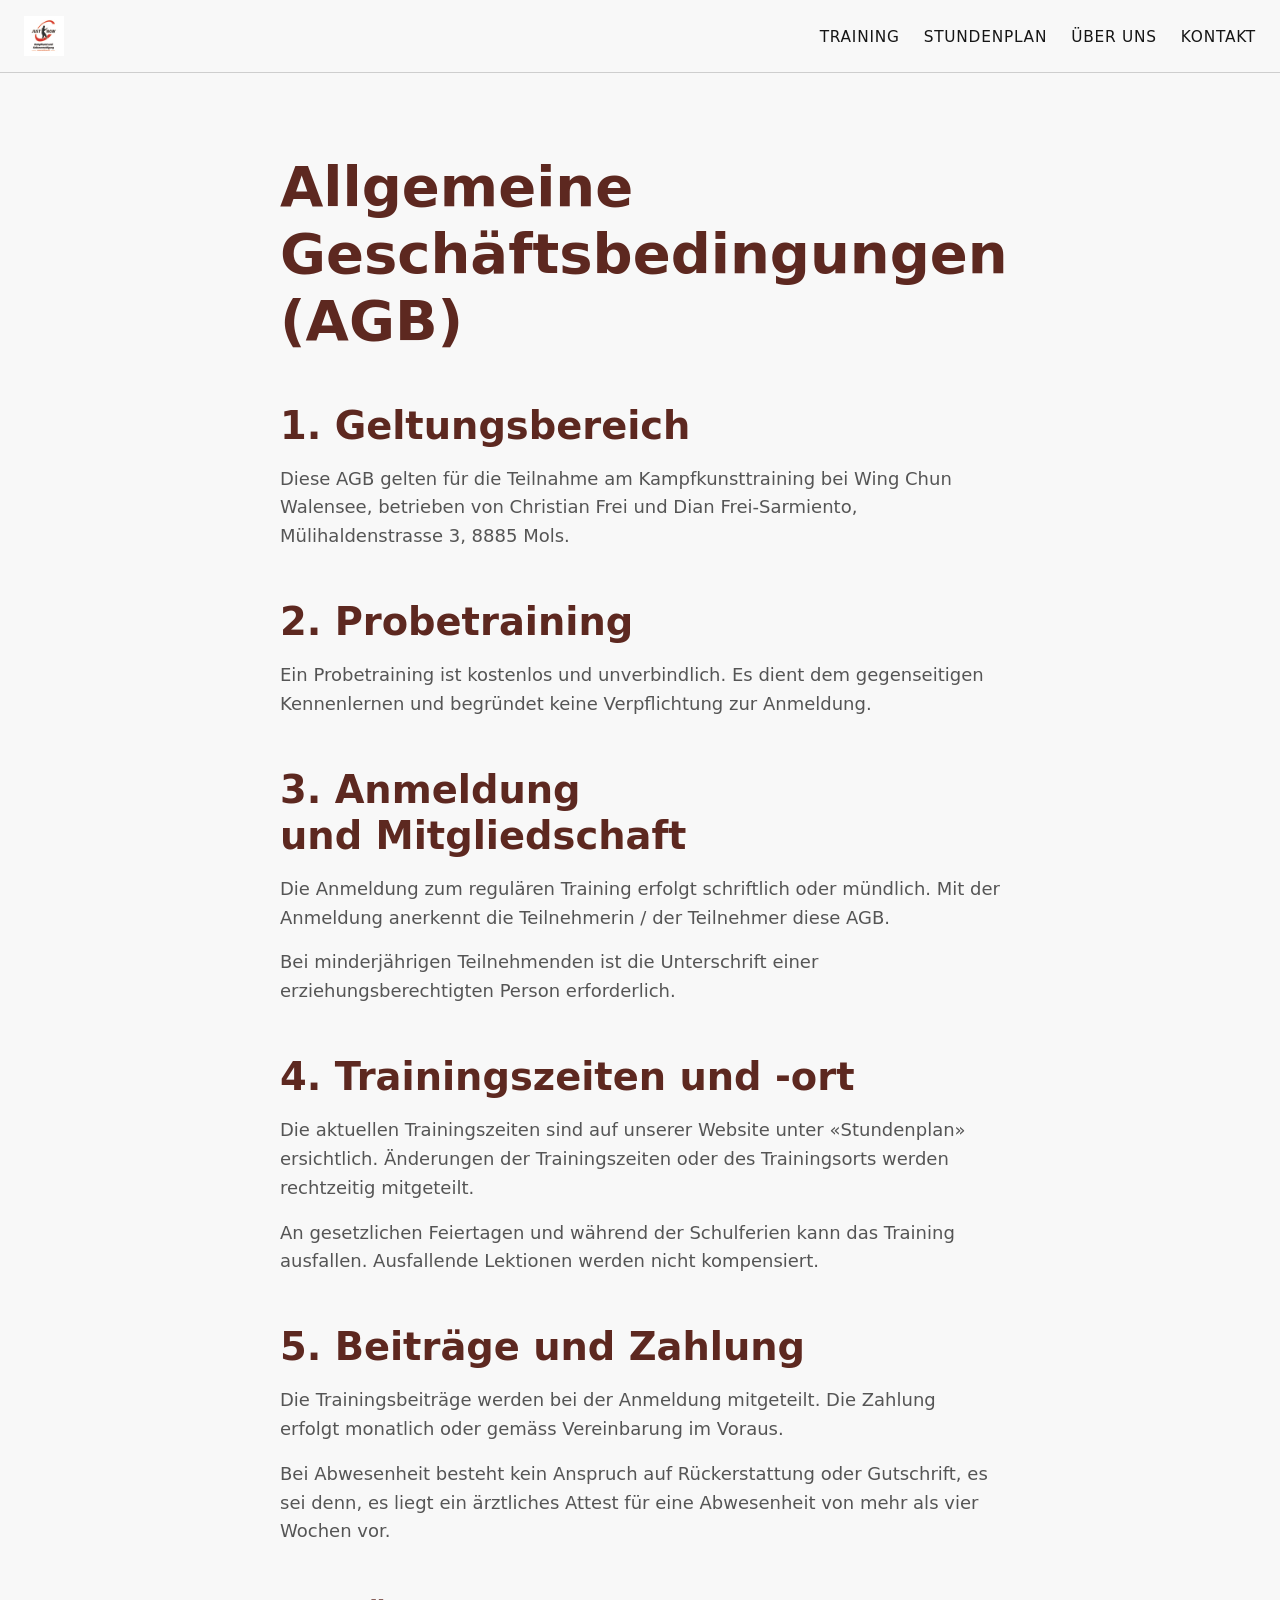
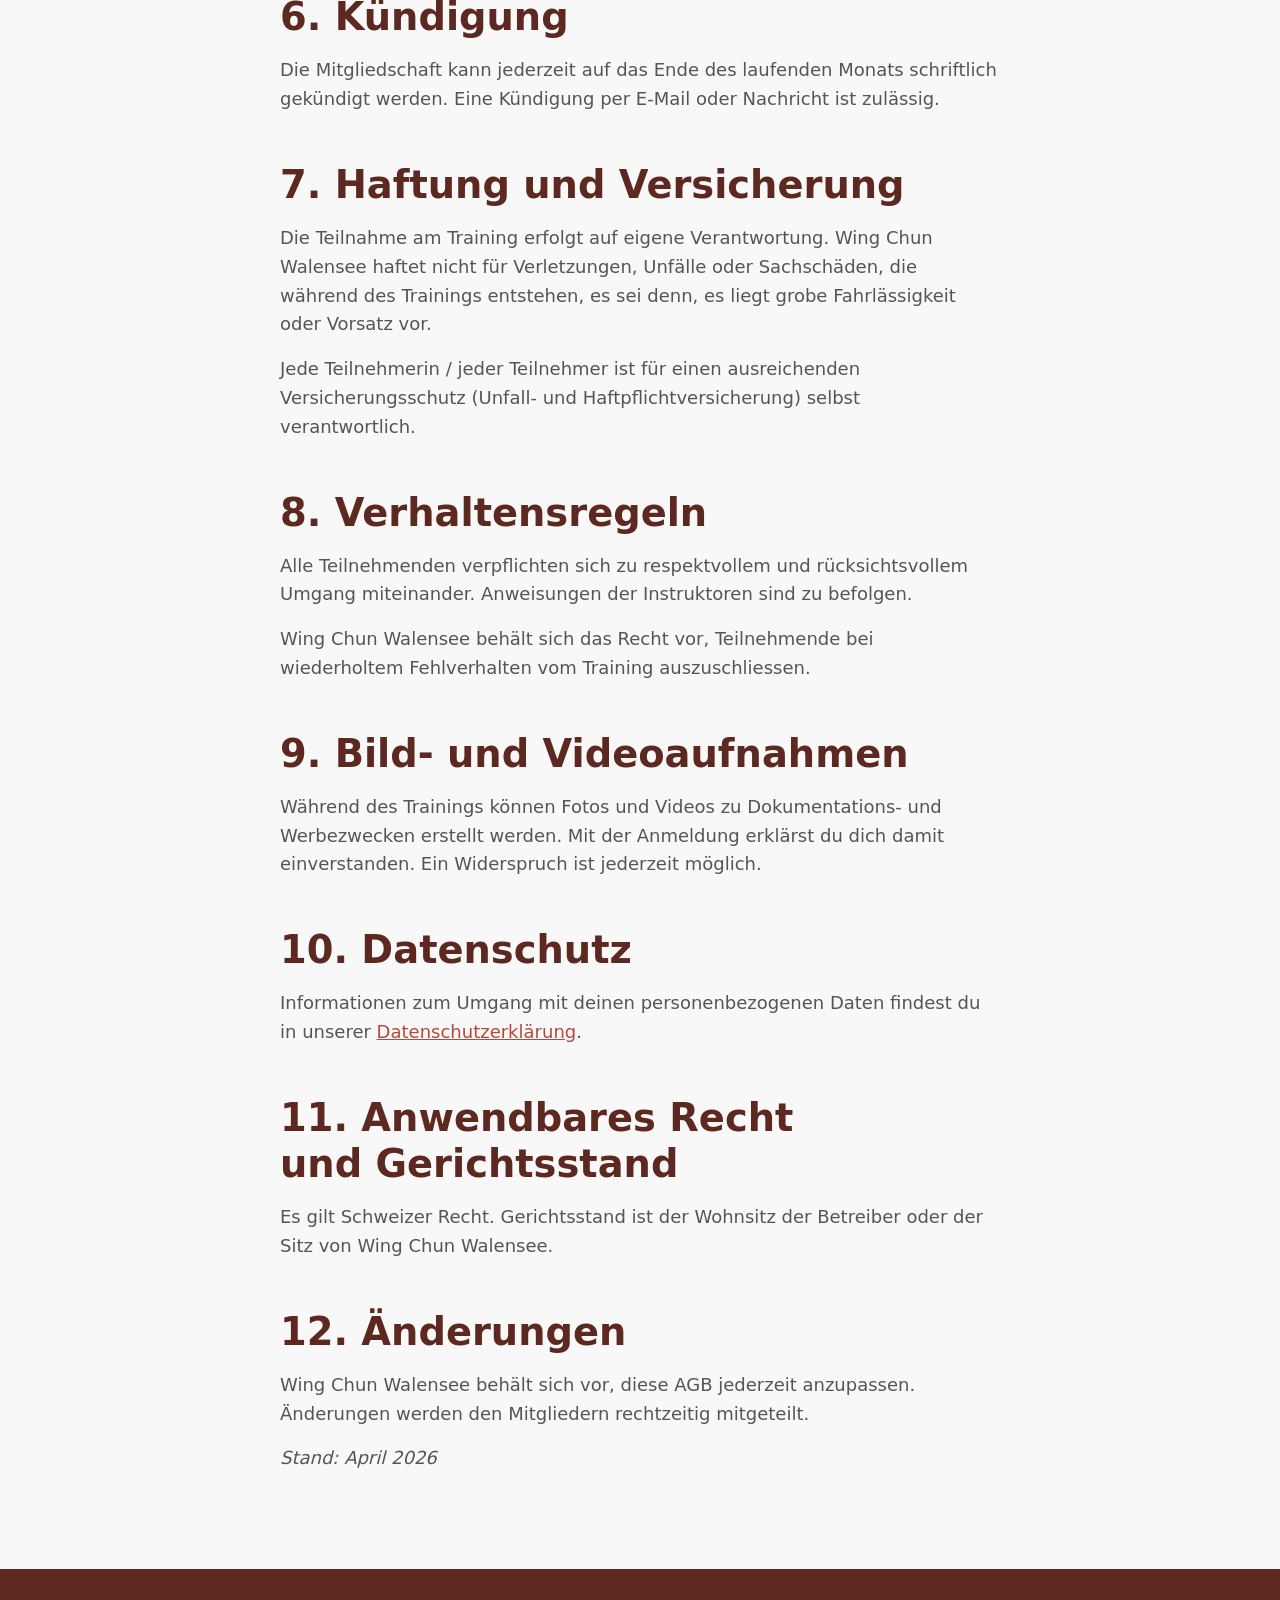
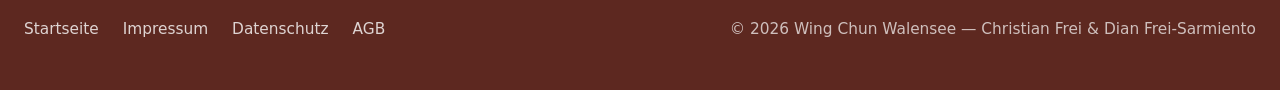
==== agb.html @ 798fe537 "feat: add Impressum, Datenschutz, AGB pages and self-host Cinzel font - Remove Google Fonts CDN depe" ====
<!DOCTYPE html>
<html lang="de">
<head>
  <meta charset="utf-8">
  <meta name="viewport" content="width=device-width, initial-scale=1">
  <title>AGB — Wing Chun Walensee</title>
  <meta name="description" content="Allgemeine Geschäftsbedingungen von Wing Chun Walensee — JustKnow">
  <link rel="icon" type="image/png" href="images/favicon.png">
  <link rel="stylesheet" href="css/style.css">
</head>
<body>

  <a class="skip-link" href="#main">Zum Inhalt springen</a>

  <header class="site-header">
    <div class="container">
      <a href="/" class="site-logo">
        <img src="images/logo-justknow-light.png" alt="JustKnow Kampfkunst Logo" class="header-logo header-logo-light" width="48" height="48">
        <img src="images/logo-justknow.png" alt="JustKnow Kampfkunst Logo" class="header-logo header-logo-dark" width="48" height="48">
      </a>
      <nav aria-label="Hauptnavigation">
        <input type="checkbox" id="nav-toggle" class="nav-toggle visually-hidden">
        <label for="nav-toggle" class="nav-toggle-label" aria-label="Menü öffnen">
          <span></span>
        </label>
        <ul class="nav-list">
          <li><a href="/#training">Training</a></li>
          <li><a href="/#stundenplan">Stundenplan</a></li>
          <li><a href="/#ueber">Über uns</a></li>
          <li><a href="/#kontakt">Kontakt</a></li>
        </ul>
      </nav>
    </div>
  </header>

  <main id="main">
    <section class="section legal-page">
      <div class="container legal-content">
        <h1>Allgemeine Geschäftsbedingungen (AGB)</h1>

        <h2>1. Geltungsbereich</h2>
        <p>Diese AGB gelten für die Teilnahme am Kampfkunsttraining bei Wing Chun Walensee, betrieben von Christian Frei und Dian Frei-Sarmiento, Mülihaldenstrasse 3, 8885 Mols.</p>

        <h2>2. Probetraining</h2>
        <p>Ein Probetraining ist kostenlos und unverbindlich. Es dient dem gegenseitigen Kennenlernen und begründet keine Verpflichtung zur Anmeldung.</p>

        <h2>3. Anmeldung und Mitgliedschaft</h2>
        <p>Die Anmeldung zum regulären Training erfolgt schriftlich oder mündlich. Mit der Anmeldung anerkennt die Teilnehmerin / der Teilnehmer diese AGB.</p>
        <p>Bei minderjährigen Teilnehmenden ist die Unterschrift einer erziehungsberechtigten Person erforderlich.</p>

        <h2>4. Trainingszeiten und -ort</h2>
        <p>Die aktuellen Trainingszeiten sind auf unserer Website unter «Stundenplan» ersichtlich. Änderungen der Trainingszeiten oder des Trainingsorts werden rechtzeitig mitgeteilt.</p>
        <p>An gesetzlichen Feiertagen und während der Schulferien kann das Training ausfallen. Ausfallende Lektionen werden nicht kompensiert.</p>

        <h2>5. Beiträge und Zahlung</h2>
        <p>Die Trainingsbeiträge werden bei der Anmeldung mitgeteilt. Die Zahlung erfolgt monatlich oder gemäss Vereinbarung im Voraus.</p>
        <p>Bei Abwesenheit besteht kein Anspruch auf Rückerstattung oder Gutschrift, es sei denn, es liegt ein ärztliches Attest für eine Abwesenheit von mehr als vier Wochen vor.</p>

        <h2>6. Kündigung</h2>
        <p>Die Mitgliedschaft kann jederzeit auf das Ende des laufenden Monats schriftlich gekündigt werden. Eine Kündigung per E-Mail oder Nachricht ist zulässig.</p>

        <h2>7. Haftung und Versicherung</h2>
        <p>Die Teilnahme am Training erfolgt auf eigene Verantwortung. Wing Chun Walensee haftet nicht für Verletzungen, Unfälle oder Sachschäden, die während des Trainings entstehen, es sei denn, es liegt grobe Fahrlässigkeit oder Vorsatz vor.</p>
        <p>Jede Teilnehmerin / jeder Teilnehmer ist für einen ausreichenden Versicherungsschutz (Unfall- und Haftpflichtversicherung) selbst verantwortlich.</p>

        <h2>8. Verhaltensregeln</h2>
        <p>Alle Teilnehmenden verpflichten sich zu respektvollem und rücksichtsvollem Umgang miteinander. Anweisungen der Instruktoren sind zu befolgen.</p>
        <p>Wing Chun Walensee behält sich das Recht vor, Teilnehmende bei wiederholtem Fehlverhalten vom Training auszuschliessen.</p>

        <h2>9. Bild- und Videoaufnahmen</h2>
        <p>Während des Trainings können Fotos und Videos zu Dokumentations- und Werbezwecken erstellt werden. Mit der Anmeldung erklärst du dich damit einverstanden. Ein Widerspruch ist jederzeit möglich.</p>

        <h2>10. Datenschutz</h2>
        <p>Informationen zum Umgang mit deinen personenbezogenen Daten findest du in unserer <a href="datenschutz.html">Datenschutzerklärung</a>.</p>

        <h2>11. Anwendbares Recht und Gerichtsstand</h2>
        <p>Es gilt Schweizer Recht. Gerichtsstand ist der Wohnsitz der Betreiber oder der Sitz von Wing Chun Walensee.</p>

        <h2>12. Änderungen</h2>
        <p>Wing Chun Walensee behält sich vor, diese AGB jederzeit anzupassen. Änderungen werden den Mitgliedern rechtzeitig mitgeteilt.</p>

        <p><em>Stand: April 2026</em></p>
      </div>
    </section>
  </main>

  <footer class="site-footer">
    <div class="container footer-content">
      <nav class="footer-nav" aria-label="Footer Navigation">
        <a href="/">Startseite</a>
        <a href="impressum.html">Impressum</a>
        <a href="datenschutz.html">Datenschutz</a>
        <a href="agb.html">AGB</a>
      </nav>
      <p class="footer-copy">© 2026 Wing Chun Walensee — Christian Frei &amp; Dian Frei-Sarmiento</p>
    </div>
  </footer>

</body>
</html>
---- css/style.css ----
/* ===== Fonts ===== */
@font-face {
  font-family: 'Cinzel';
  font-style: normal;
  font-weight: 400;
  font-display: swap;
  src: url('../fonts/cinzel-latin-ext.woff2') format('woff2');
  unicode-range: U+0100-02BA, U+02BD-02C5, U+02C7-02CC, U+02CE-02D7, U+02DD-02FF, U+0304, U+0308, U+0329, U+1D00-1DBF, U+1E00-1E9F, U+1EF2-1EFF, U+2020, U+20A0-20AB, U+20AD-20C0, U+2113, U+2C60-2C7F, U+A720-A7FF;
}

@font-face {
  font-family: 'Cinzel';
  font-style: normal;
  font-weight: 400;
  font-display: swap;
  src: url('../fonts/cinzel-latin.woff2') format('woff2');
  unicode-range: U+0000-00FF, U+0131, U+0152-0153, U+02BB-02BC, U+02C6, U+02DA, U+02DC, U+0304, U+0308, U+0329, U+2000-206F, U+20AC, U+2122, U+2191, U+2193, U+2212, U+2215, U+FEFF, U+FFFD;
}

@font-face {
  font-family: 'Cinzel';
  font-style: normal;
  font-weight: 700;
  font-display: swap;
  src: url('../fonts/cinzel-latin-ext.woff2') format('woff2');
  unicode-range: U+0100-02BA, U+02BD-02C5, U+02C7-02CC, U+02CE-02D7, U+02DD-02FF, U+0304, U+0308, U+0329, U+1D00-1DBF, U+1E00-1E9F, U+1EF2-1EFF, U+2020, U+20A0-20AB, U+20AD-20C0, U+2113, U+2C60-2C7F, U+A720-A7FF;
}

@font-face {
  font-family: 'Cinzel';
  font-style: normal;
  font-weight: 700;
  font-display: swap;
  src: url('../fonts/cinzel-latin.woff2') format('woff2');
  unicode-range: U+0000-00FF, U+0131, U+0152-0153, U+02BB-02BC, U+02C6, U+02DA, U+02DC, U+0304, U+0308, U+0329, U+2000-206F, U+20AC, U+2122, U+2191, U+2193, U+2212, U+2215, U+FEFF, U+FFFD;
}

/* ===== Cascade Layers ===== */
@layer reset, base, layout, components, utilities;

/* ===== Reset ===== */
@layer reset {
  *,
  *::before,
  *::after {
    box-sizing: border-box;
    margin: 0;
    padding: 0;
  }

  img {
    display: block;
    max-inline-size: 100%;
    block-size: auto;
  }

  ul,
  ol {
    list-style: none;
  }

  a {
    color: inherit;
    text-decoration: none;
  }
}

/* ===== Base / Custom Properties ===== */
@layer base {
  :root {
    /* Colors — oklch */
    --color-bg: oklch(0.98 0 0);
    --color-surface: oklch(0.95 0 0);
    --color-text: oklch(0.2 0 0);
    --color-text-muted: oklch(0.45 0 0);
    --color-primary: oklch(0.35 0.08 30);
    --color-primary-light: oklch(0.45 0.08 30);
    --color-accent: oklch(0.55 0.15 30);
    --color-border: oklch(0.85 0 0);
    --color-hero-overlay: oklch(0.15 0.02 30 / 0.75);
    --color-white: oklch(1 0 0);

    /* Spacing */
    --space-xs: 0.5rem;
    --space-sm: 1rem;
    --space-md: 1.5rem;
    --space-lg: 3rem;
    --space-xl: 5rem;

    /* Typography */
    --font-body: system-ui, -apple-system, sans-serif;
    --font-heading: system-ui, -apple-system, sans-serif;
    --text-sm: clamp(0.875rem, 0.8rem + 0.2vw, 1rem);
    --text-base: clamp(1rem, 0.9rem + 0.3vw, 1.125rem);
    --text-lg: clamp(1.25rem, 1rem + 0.8vw, 1.75rem);
    --text-xl: clamp(1.75rem, 1.2rem + 1.5vw, 2.75rem);
    --text-hero: clamp(2.25rem, 1.5rem + 2.5vw, 4rem);

    /* Layout */
    --max-width: 72rem;
    --border-radius: 0.5rem;
  }

  @media (prefers-color-scheme: dark) {
    :root {
      --color-bg: oklch(0.15 0 0);
      --color-surface: oklch(0.2 0.01 30);
      --color-text: oklch(0.9 0 0);
      --color-text-muted: oklch(0.65 0 0);
      --color-primary: oklch(0.55 0.1 30);
      --color-primary-light: oklch(0.65 0.1 30);
      --color-accent: oklch(0.6 0.15 30);
      --color-border: oklch(0.3 0 0);
      --color-hero-overlay: oklch(0.1 0.02 30 / 0.8);
    }
  }

  body {
    font-family: var(--font-body);
    font-size: var(--text-base);
    line-height: 1.6;
    color: var(--color-text);
    background-color: var(--color-bg);
  }

  h1,
  h2,
  h3 {
    font-family: var(--font-heading);
    line-height: 1.2;
    text-wrap: balance;
  }

  h1 { font-size: var(--text-hero); }
  h2 { font-size: var(--text-xl); }
  h3 { font-size: var(--text-lg); }

  :focus-visible {
    outline: 3px solid var(--color-accent);
    outline-offset: 3px;
  }
}

/* ===== Layout ===== */
@layer layout {
  .container {
    max-inline-size: var(--max-width);
    margin-inline: auto;
    padding-inline: var(--space-md);
  }

  .section {
    padding-block: var(--space-xl);
    content-visibility: auto;
  }
}

/* ===== Components ===== */
@layer components {

  /* --- Skip Link --- */
  .skip-link {
    position: absolute;
    inset-block-start: -100%;
    inset-inline-start: var(--space-sm);
    background: var(--color-primary);
    color: var(--color-white);
    padding: var(--space-xs) var(--space-sm);
    border-radius: var(--border-radius);
    z-index: 100;

    &:focus {
      inset-block-start: var(--space-sm);
    }
  }

  /* --- Site Header / Nav --- */
  .site-header {
    position: sticky;
    inset-block-start: 0;
    z-index: 50;
    background: var(--color-bg);
    border-block-end: 1px solid var(--color-border);
  }

  .site-header .container {
    max-inline-size: none;
    display: flex;
    align-items: center;
    justify-content: space-between;
    padding-block: var(--space-sm);
  }

  .site-logo {
    display: flex;
    flex-direction: row;
    flex-wrap: nowrap;
    align-items: center;
    gap: var(--space-sm);
    font-size: var(--text-lg);
    font-weight: 700;
    color: var(--color-primary);
    letter-spacing: 0.02em;
  }

  .header-logo {
    block-size: 2rem;
    inline-size: auto;

    @media (min-width: 48rem) {
      block-size: 2.5rem;
    }
  }

  .header-logo-dark {
    display: none;
  }

  @media (prefers-color-scheme: dark) {
    .header-logo-light {
      display: none;
    }

    .header-logo-dark {
      display: block;
    }
  }

  /* Hamburger toggle (CSS-only) */
  .nav-toggle {
    display: none;
  }

  .nav-toggle-label {
    display: none;
    cursor: pointer;
    padding: var(--space-xs);
  }

  .nav-toggle-label span,
  .nav-toggle-label span::before,
  .nav-toggle-label span::after {
    display: block;
    inline-size: 1.5rem;
    block-size: 2px;
    background: var(--color-text);
    position: relative;
    transition: transform 0.3s ease;
  }

  .nav-toggle-label span::before,
  .nav-toggle-label span::after {
    content: "";
    position: absolute;
  }

  .nav-toggle-label span::before { inset-block-start: -0.5rem; }
  .nav-toggle-label span::after { inset-block-start: 0.5rem; }

  .nav-list {
    display: flex;
    gap: var(--space-md);
    justify-content: flex-end;
    flex: 1;
  }

  .nav-list a {
    font-weight: 500;
    font-size: var(--text-sm);
    text-transform: uppercase;
    letter-spacing: 0.05em;
    padding-block: var(--space-xs);
    transition: color 0.2s ease;

    &:hover,
    &:focus-visible {
      color: var(--color-accent);
    }
  }

  @media (max-width: 48rem) {
    .nav-toggle-label {
      display: block;
    }

    .nav-list {
      position: absolute;
      inset-block-start: 100%;
      inset-inline: 0;
      flex-direction: column;
      background: var(--color-bg);
      border-block-end: 1px solid var(--color-border);
      padding: var(--space-md);
      gap: var(--space-sm);
      transform: scaleY(0);
      transform-origin: top;
      transition: transform 0.3s ease;
    }

    .nav-toggle:checked ~ .nav-list {
      transform: scaleY(1);
    }
  }

  /* --- Hero --- */
  .hero {
    position: relative;
    min-block-size: 60vh;
    display: grid;
    place-items: center;
    text-align: center;
    background: linear-gradient(160deg, oklch(0.22 0.14 20), oklch(0.16 0.06 45));
    color: var(--color-white);
    padding: var(--space-lg);
  }

  .hero-content {
    display: flex;
    flex-direction: column;
    align-items: center;
    gap: var(--space-md);
  }

  .hero-content h1 {
    margin: 0;
    font-family: Georgia, 'Times New Roman', serif;
    font-weight: 700;
    letter-spacing: 0.06em;
  }

  .hero-subtitle {
    font-size: var(--text-lg);
    font-style: italic;
    opacity: 0.45;
    max-inline-size: 40rem;
    line-height: 1.8;
  }

  .hero-scroll-hint {
    display: inline-flex;
    align-items: center;
    gap: 0.5rem;
    margin-block-start: var(--space-sm);
    padding: var(--space-xs) var(--space-md);
    font-size: var(--text-sm);
    font-weight: 600;
    letter-spacing: 0.08em;
    text-transform: uppercase;
    color: var(--color-white);
    border: 2px solid oklch(1 0 0 / 0.5);
    border-radius: 2rem;
    transition: background-color 0.2s ease, border-color 0.2s ease;

    &:hover,
    &:focus-visible {
      background-color: oklch(1 0 0 / 0.12);
      border-color: oklch(1 0 0 / 0.9);
    }
  }

  .btn {
    display: inline-block;
    padding: var(--space-sm) var(--space-md);
    font-size: var(--text-sm);
    font-weight: 700;
    text-transform: uppercase;
    letter-spacing: 0.08em;
    border-radius: var(--border-radius);
    border: none;
    cursor: pointer;
    transition: background-color 0.2s ease, box-shadow 0.2s ease, transform 0.2s ease;
  }

  .btn-primary {
    background: oklch(0.5 0.18 28);
    color: var(--color-white);
    box-shadow: 0 2px 10px oklch(0.5 0.18 28 / 0.4);

    &:hover,
    &:focus-visible {
      background: oklch(0.42 0.16 28);
      box-shadow: 0 4px 18px oklch(0.5 0.18 28 / 0.5);
      transform: translateY(-2px);
    }
  }

  .btn-outline {
    border: 2px solid var(--color-white);
    color: var(--color-white);

    &:hover,
    &:focus-visible {
      background: var(--color-white);
      color: var(--color-primary);
    }
  }

  /* --- CTA Banner --- */
  .cta-banner {
    position: sticky;
    inset-block-end: 0;
    z-index: 60;
    text-align: center;
    padding: var(--space-md);
  }

  /* --- What we teach --- */
  .what-we-teach {
    background: var(--color-bg);
  }


  /* --- Our training --- */
  .our-training {
    background: var(--color-surface);
  }

  .section-heading {
    text-align: center;
    margin-block-end: var(--space-sm);
    color: var(--color-primary);
  }

  .section-intro {
    text-align: center;
    max-inline-size: 48rem;
    margin-inline: auto;
    margin-block-end: var(--space-lg);
    color: var(--color-text-muted);
  }

  .card-grid {
    display: grid;
    grid-template-columns: repeat(auto-fit, minmax(min(18rem, 100%), 1fr));
    gap: var(--space-md);
  }

  .card {
    background: var(--color-bg);
    border-radius: var(--border-radius);
    overflow: hidden;
    border: 1px solid var(--color-border);
    transition: transform 0.2s ease, box-shadow 0.2s ease;

    &:hover {
      transform: translateY(-2px);
      box-shadow: 0 4px 20px oklch(0 0 0 / 0.1);
    }
  }

  /* --- Card Media --- */
  .card-media {
    aspect-ratio: 3 / 2;
    overflow: hidden;

    img,
    video {
      inline-size: 100%;
      block-size: 100%;
      object-fit: cover;
    }
  }

  /* --- Carousel --- */
  .carousel {
    position: relative;
    aspect-ratio: 3 / 2;
    overflow: hidden;
  }

  .carousel-slide {
    position: absolute;
    inset: 0;
    inline-size: 100%;
    block-size: 100%;
    object-fit: cover;
    opacity: 0;
    animation: carousel-fade 12s infinite;
  }

  .carousel-slide:first-child {
    position: relative;
  }

  .carousel-slide:nth-child(1) { animation-delay: 0s; }
  .carousel-slide:nth-child(2) { animation-delay: 4s; }
  .carousel-slide:nth-child(3) { animation-delay: 8s; }

  @keyframes carousel-fade {
    0%, 5% { opacity: 0; }
    8%, 33% { opacity: 1; }
    38%, 100% { opacity: 0; }
  }

  .card-body {
    padding: var(--space-md);
  }

  .card-body h3 {
    margin-block-end: var(--space-xs);
    color: var(--color-primary);
  }

  .card-body p {
    color: var(--color-text-muted);
    font-size: var(--text-sm);
  }

  /* --- Schedule (Accordion) --- */
  .schedule details {
    border: 1px solid var(--color-border);
    border-radius: var(--border-radius);
    margin-block-end: var(--space-sm);
    overflow: hidden;
  }

  .schedule summary {
    padding: var(--space-sm) var(--space-md);
    font-weight: 600;
    cursor: pointer;
    background: var(--color-surface);
    transition: background-color 0.2s ease;

    &:hover {
      background: var(--color-border);
    }
  }

  .schedule .detail-content {
    padding: var(--space-sm) var(--space-md);
  }

  .schedule-table {
    inline-size: 100%;
    border-collapse: collapse;
  }

  .schedule-table th,
  .schedule-table td {
    text-align: start;
    padding: var(--space-xs) var(--space-sm);
    border-block-end: 1px solid var(--color-border);
  }

  .schedule-table th {
    font-size: var(--text-sm);
    color: var(--color-text-muted);
    text-transform: uppercase;
    letter-spacing: 0.05em;
  }

  /* --- About (Über uns) --- */
  .about-block {
    margin-block-end: var(--space-xl);

    &:last-child {
      margin-block-end: 0;
    }
  }

  /* --- Training topics grid --- */
  .training-topics {
    display: grid;
    grid-template-columns: 1fr;
    gap: var(--space-md);

    @media (min-width: 36rem) {
      grid-template-columns: repeat(2, 1fr);
    }

    @media (min-width: 60rem) {
      grid-template-columns: repeat(3, 1fr);
    }
  }

  .training-topic {
    padding-block-start: var(--space-sm);
    border-block-start: 2px solid var(--color-primary);

    h3 {
      color: var(--color-primary);
      margin-block-end: var(--space-xs);
    }

    p {
      color: var(--color-text-muted);
      font-size: var(--text-sm);
    }
  }

  .instructor-grid {
    display: grid;
    grid-template-columns: repeat(auto-fit, minmax(min(12rem, 100%), 1fr));
    gap: var(--space-md);
    max-inline-size: 34rem;
    margin-inline: auto;
  }

  .instructor-image {
    aspect-ratio: 1;
    overflow: hidden;
    background: var(--color-surface);

    img {
      inline-size: 100%;
      block-size: 100%;
      object-fit: cover;
    }
  }

  .instructor-grid .card-body h4 {
    font-size: var(--text-base);
    font-weight: 700;
    color: var(--color-primary);
    margin-block-end: var(--space-xs);
  }

  .affiliate-card {
    position: relative;
    max-inline-size: 36rem;
    margin-inline: auto;
  }

  .affiliate-logo {
    position: absolute;
    inset-block-start: var(--space-md);
    inset-inline-end: var(--space-md);
    inline-size: 4rem;

    @media (min-width: 48rem) {
      inline-size: 5rem;
    }

    img {
      inline-size: 100%;
      block-size: auto;
    }
  }

  .affiliate-card .card-body {
    display: flex;
    flex-direction: column;
    gap: var(--space-sm);
  }

  .affiliate-card h4 {
    font-size: var(--text-lg);
    font-weight: 700;
    color: var(--color-primary);
  }

  .affiliate-card p {
    color: var(--color-text-muted);
  }

  .affiliate-link {
    font-weight: 600;
    color: var(--color-accent);
    transition: color 0.2s ease;

    &:hover,
    &:focus-visible {
      color: var(--color-primary);
    }
  }

  /* --- Contact / Location --- */
  .contact-grid {
    display: grid;
    grid-template-columns: 1fr;
    gap: var(--space-lg);

    @media (min-width: 48rem) {
      grid-template-columns: 1fr 1fr;
    }
  }

  .contact-info h2 {
    margin-block-end: var(--space-sm);
    color: var(--color-primary);
  }

  .contact-info p {
    margin-block-end: var(--space-sm);
    color: var(--color-text-muted);
  }

  .contact-info address {
    font-style: normal;
    margin-block-end: var(--space-md);
  }

  .contact-form {
    display: flex;
    flex-direction: column;
    gap: var(--space-sm);
  }

  .form-group {
    display: flex;
    flex-direction: column;
    gap: var(--space-xs);
  }

  .form-group label {
    font-weight: 600;
    font-size: var(--text-sm);
  }

  .form-group input,
  .form-group textarea {
    padding: var(--space-sm);
    border: 1px solid var(--color-border);
    border-radius: var(--border-radius);
    font: inherit;
    background: var(--color-bg);
    color: var(--color-text);
    transition: border-color 0.2s ease;

    &:focus-visible {
      border-color: var(--color-accent);
      outline: none;
      box-shadow: 0 0 0 3px oklch(0.55 0.15 30 / 0.2);
    }
  }

  .form-group textarea {
    min-block-size: 8rem;
    resize: vertical;
  }

  .form-group input:user-invalid,
  .form-group textarea:user-invalid {
    border-color: oklch(0.55 0.2 25);
    box-shadow: 0 0 0 3px oklch(0.55 0.2 25 / 0.15);
  }

  .form-group input:user-valid,
  .form-group textarea:user-valid {
    border-color: oklch(0.55 0.15 145);
  }

  .field-error {
    display: none;
    font-size: var(--text-sm);
    color: oklch(0.5 0.2 25);
  }

  .form-group input:user-invalid + .field-error,
  .form-group textarea:user-invalid + .field-error {
    display: block;
  }

  /* --- Cookie Banner --- */
  .cookie-toggle {
    display: none;
  }

  .cookie-banner {
    position: fixed;
    inset-block-end: 0;
    inset-inline: 0;
    z-index: 100;
    background: var(--color-surface);
    border-block-start: 1px solid var(--color-border);
    padding: var(--space-md);
    box-shadow: 0 -2px 12px oklch(0 0 0 / 0.1);
    transition: transform 0.3s ease;
  }

  .cookie-content {
    display: flex;
    align-items: center;
    gap: var(--space-md);
    max-inline-size: none;

    @media (max-width: 48rem) {
      flex-direction: column;
      text-align: center;
    }

    p {
      font-size: var(--text-sm);
      color: var(--color-text-muted);
      flex: 1;
    }
  }

  .cookie-accept {
    cursor: pointer;
    white-space: nowrap;
  }

  .cookie-toggle:checked ~ .cookie-banner {
    transform: translateY(100%);
    pointer-events: none;
  }

  /* --- Legal Pages --- */
  .legal-content {
    max-inline-size: 48rem;

    h1 {
      color: var(--color-primary);
      margin-block-end: var(--space-lg);
    }

    h2 {
      color: var(--color-primary);
      margin-block-start: var(--space-lg);
      margin-block-end: var(--space-sm);
    }

    h3 {
      margin-block-start: var(--space-md);
      margin-block-end: var(--space-xs);
    }

    p, ul, address {
      margin-block-end: var(--space-sm);
      color: var(--color-text-muted);
    }

    address {
      font-style: normal;
    }

    ul {
      padding-inline-start: var(--space-md);
      list-style: disc;
    }

    a {
      color: var(--color-accent);
      text-decoration: underline;

      &:hover,
      &:focus-visible {
        color: var(--color-primary);
      }
    }
  }

  /* --- Footer --- */
  .site-footer {
    background: var(--color-primary);
    color: var(--color-white);
    padding-block: var(--space-lg);
  }

  .footer-content {
    max-inline-size: none;
    display: flex;
    align-items: center;
    justify-content: space-between;
  }

  .footer-nav {
    display: flex;
    flex-wrap: wrap;
    gap: var(--space-sm) var(--space-md);
  }

  .footer-nav a {
    font-size: var(--text-sm);
    opacity: 0.8;
    transition: opacity 0.2s ease;

    &:hover {
      opacity: 1;
    }
  }

  .footer-copy {
    font-size: var(--text-sm);
    opacity: 0.7;
  }
}

/* ===== Utilities ===== */
@layer utilities {
  .visually-hidden {
    position: absolute;
    inline-size: 1px;
    block-size: 1px;
    overflow: hidden;
    clip: rect(0, 0, 0, 0);
    white-space: nowrap;
  }
}

/* ===== Reduced Motion ===== */
@media (prefers-reduced-motion: reduce) {
  *,
  *::before,
  *::after {
    animation-duration: 0.01ms !important;
    animation-iteration-count: 1 !important;
    transition-duration: 0.01ms !important;
    scroll-behavior: auto !important;
  }
}
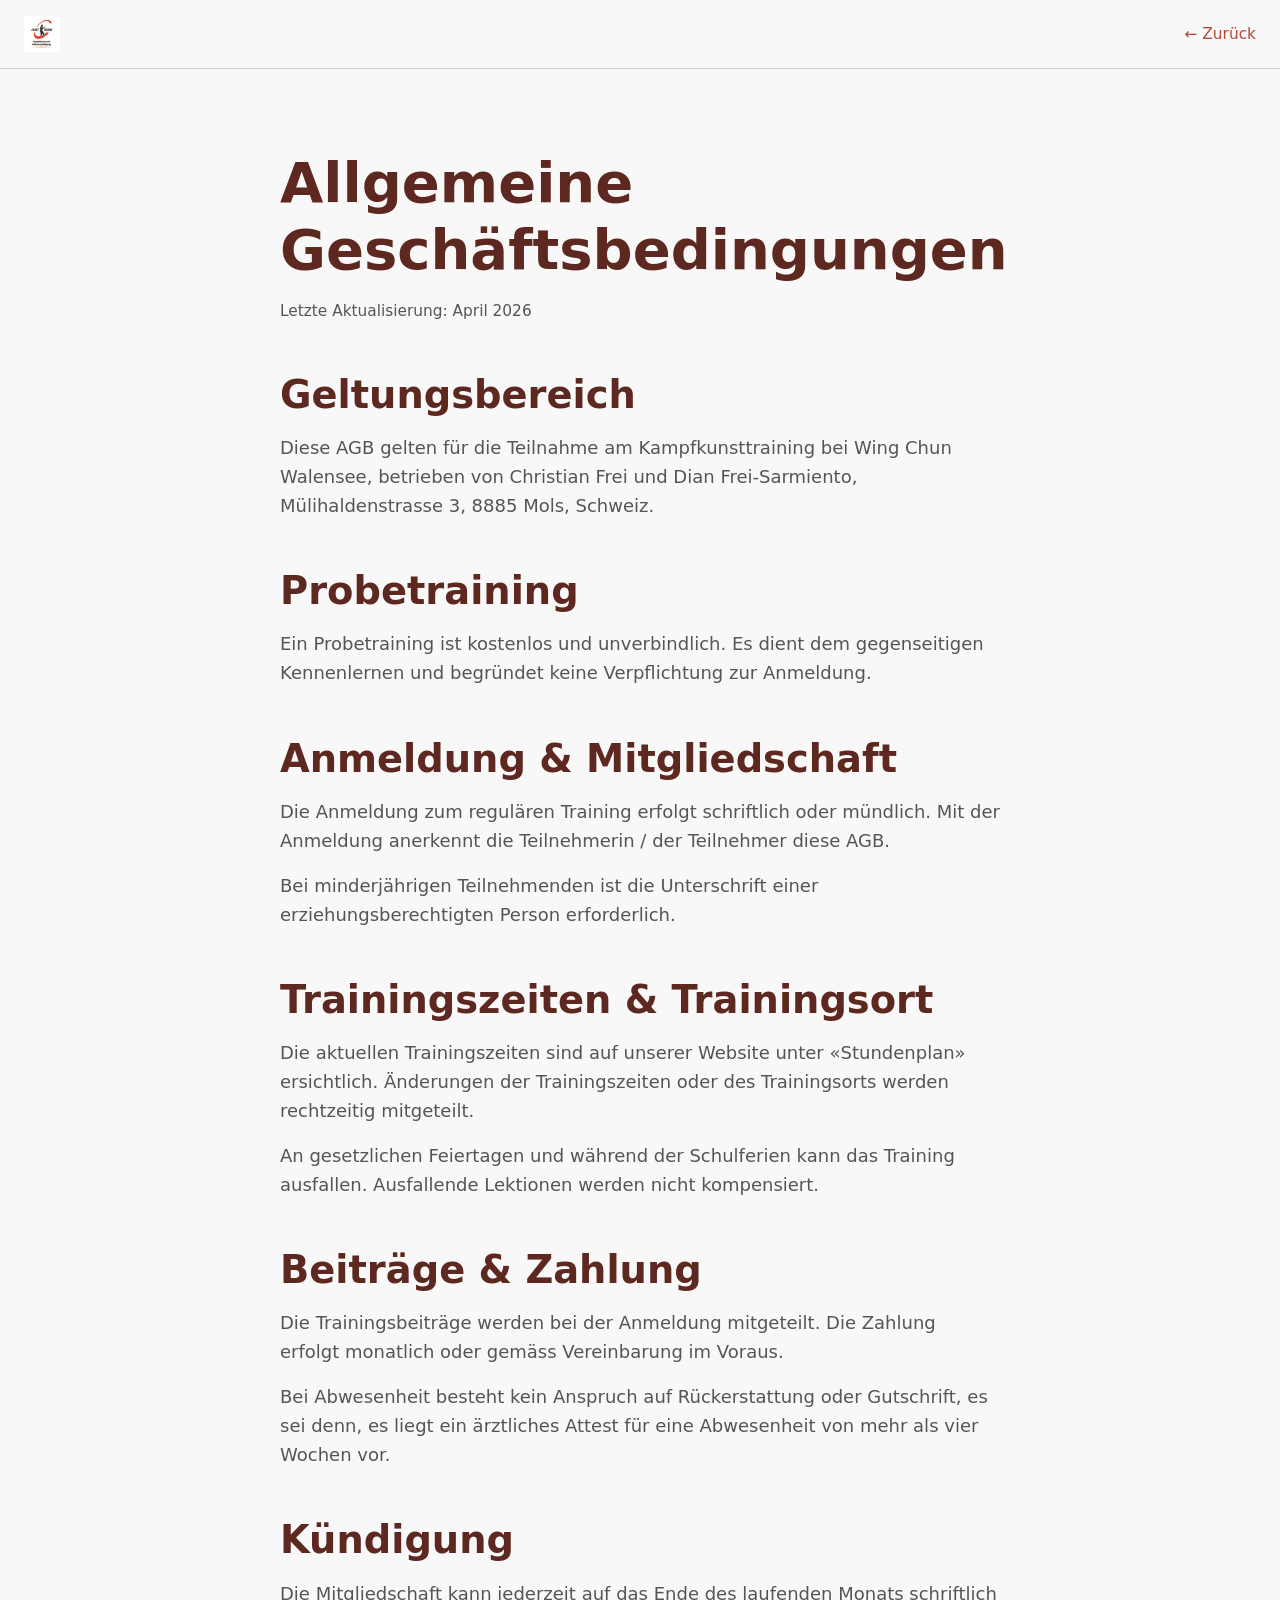
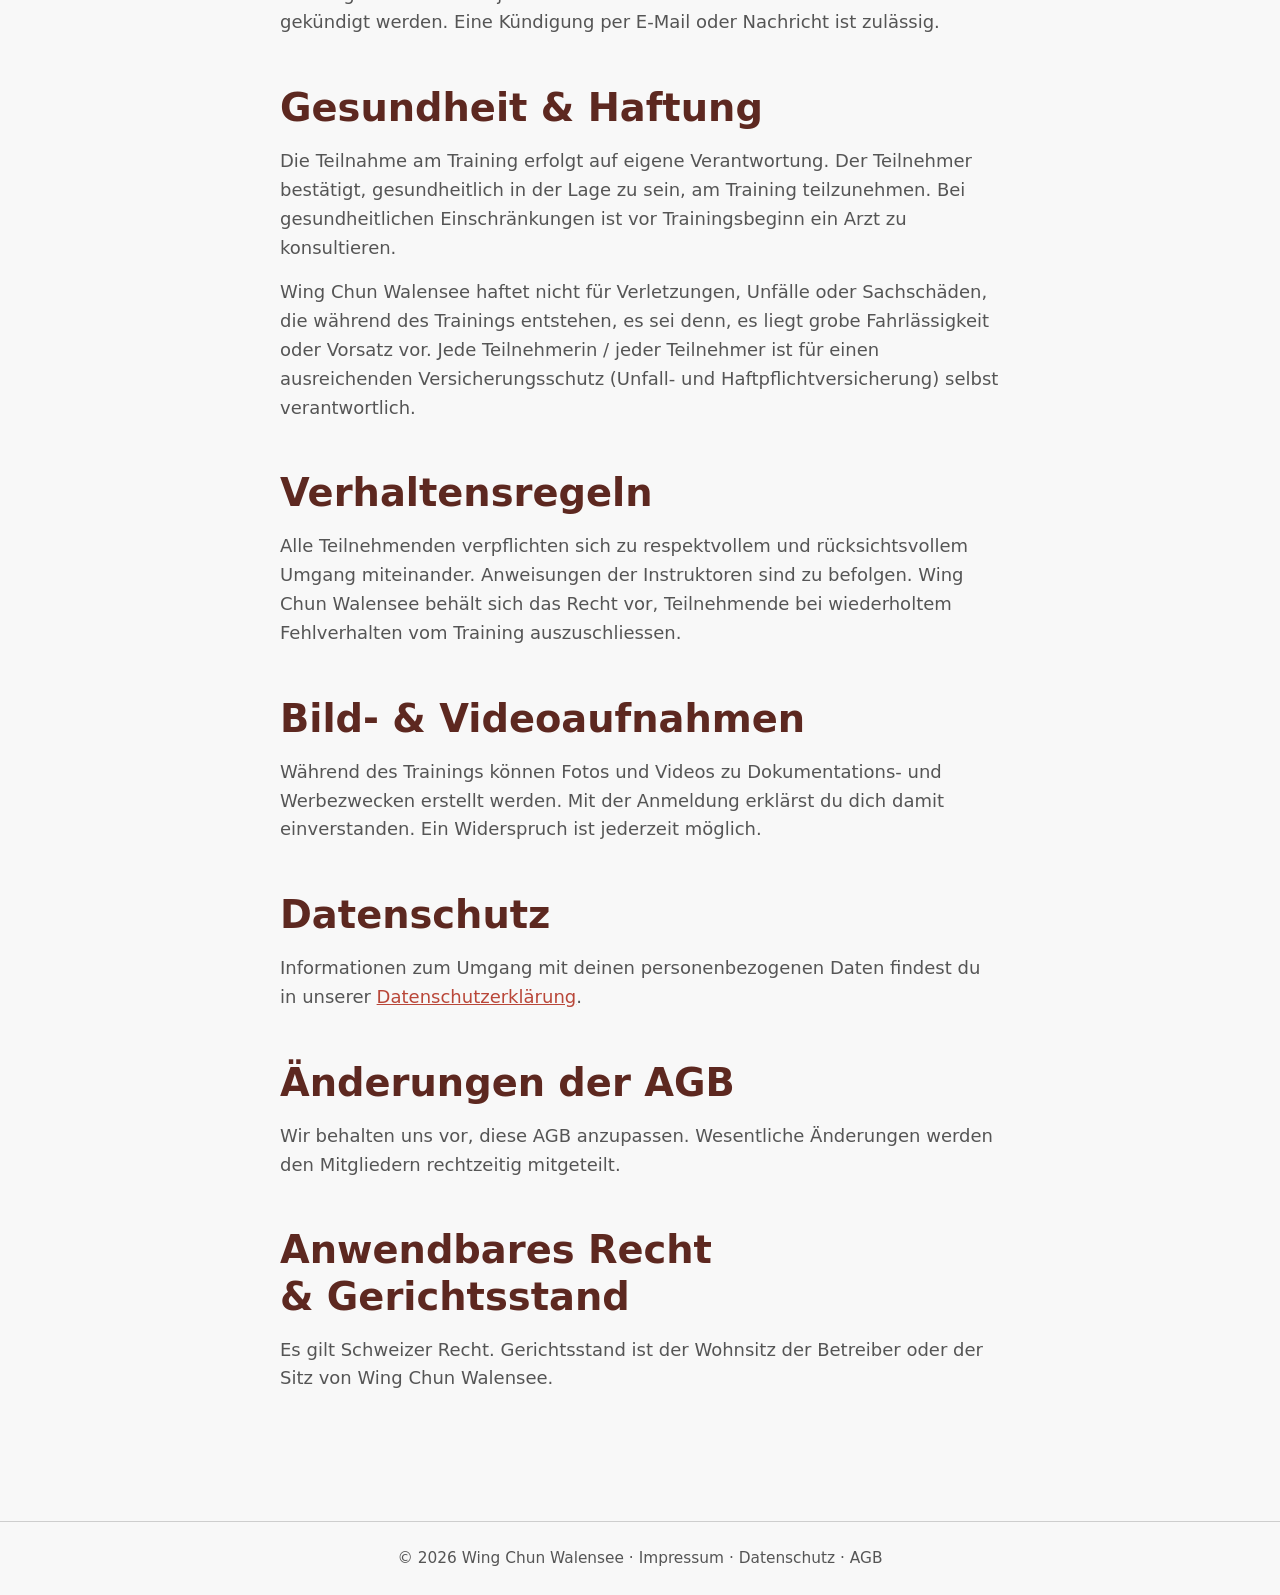
==== commit e7198bb8: "refactor: redesign legal pages using SummitPace template layout Minimal nav with logo and back link," ====
--- a/agb.html
+++ b/agb.html
@@ -9,92 +9,123 @@
   <link rel="stylesheet" href="css/style.css">
 </head>
 <body>
+  <div class="legal-page">
+    <nav class="legal-nav">
+      <a href="/" class="legal-nav-logo">
+        <img src="images/logo-justknow-light.png" alt="JustKnow Kampfkunst Logo" class="header-logo header-logo-light" height="36">
+        <img src="images/logo-justknow.png" alt="JustKnow Kampfkunst Logo" class="header-logo header-logo-dark" height="36">
+      </a>
+      <a href="/" class="legal-back">← Zurück</a>
+    </nav>
 
-  <a class="skip-link" href="#main">Zum Inhalt springen</a>
+    <div class="legal-content">
+      <h1 class="legal-title">Allgemeine Geschäftsbedingungen</h1>
+      <p class="legal-intro">Letzte Aktualisierung: April 2026</p>
 
-  <header class="site-header">
-    <div class="container">
-      <a href="/" class="site-logo">
-        <img src="images/logo-justknow-light.png" alt="JustKnow Kampfkunst Logo" class="header-logo header-logo-light" width="48" height="48">
-        <img src="images/logo-justknow.png" alt="JustKnow Kampfkunst Logo" class="header-logo header-logo-dark" width="48" height="48">
-      </a>
-      <nav aria-label="Hauptnavigation">
-        <input type="checkbox" id="nav-toggle" class="nav-toggle visually-hidden">
-        <label for="nav-toggle" class="nav-toggle-label" aria-label="Menü öffnen">
-          <span></span>
-        </label>
-        <ul class="nav-list">
-          <li><a href="/#training">Training</a></li>
-          <li><a href="/#stundenplan">Stundenplan</a></li>
-          <li><a href="/#ueber">Über uns</a></li>
-          <li><a href="/#kontakt">Kontakt</a></li>
-        </ul>
-      </nav>
+      <section class="legal-section">
+        <h2>Geltungsbereich</h2>
+        <p>
+          Diese AGB gelten für die Teilnahme am Kampfkunsttraining bei Wing Chun Walensee, betrieben von Christian Frei und Dian Frei-Sarmiento, Mülihaldenstrasse 3, 8885 Mols, Schweiz.
+        </p>
+      </section>
+
+      <section class="legal-section">
+        <h2>Probetraining</h2>
+        <p>
+          Ein Probetraining ist kostenlos und unverbindlich. Es dient dem gegenseitigen Kennenlernen und begründet keine Verpflichtung zur Anmeldung.
+        </p>
+      </section>
+
+      <section class="legal-section">
+        <h2>Anmeldung &amp; Mitgliedschaft</h2>
+        <p>
+          Die Anmeldung zum regulären Training erfolgt schriftlich oder mündlich. Mit der Anmeldung anerkennt die Teilnehmerin / der Teilnehmer diese AGB.
+        </p>
+        <p>
+          Bei minderjährigen Teilnehmenden ist die Unterschrift einer erziehungsberechtigten Person erforderlich.
+        </p>
+      </section>
+
+      <section class="legal-section">
+        <h2>Trainingszeiten &amp; Trainingsort</h2>
+        <p>
+          Die aktuellen Trainingszeiten sind auf unserer Website unter «Stundenplan» ersichtlich. Änderungen der Trainingszeiten oder des Trainingsorts werden rechtzeitig mitgeteilt.
+        </p>
+        <p>
+          An gesetzlichen Feiertagen und während der Schulferien kann das Training ausfallen. Ausfallende Lektionen werden nicht kompensiert.
+        </p>
+      </section>
+
+      <section class="legal-section">
+        <h2>Beiträge &amp; Zahlung</h2>
+        <p>
+          Die Trainingsbeiträge werden bei der Anmeldung mitgeteilt. Die Zahlung erfolgt monatlich oder gemäss Vereinbarung im Voraus.
+        </p>
+        <p>
+          Bei Abwesenheit besteht kein Anspruch auf Rückerstattung oder Gutschrift, es sei denn, es liegt ein ärztliches Attest für eine Abwesenheit von mehr als vier Wochen vor.
+        </p>
+      </section>
+
+      <section class="legal-section">
+        <h2>Kündigung</h2>
+        <p>
+          Die Mitgliedschaft kann jederzeit auf das Ende des laufenden Monats schriftlich gekündigt werden. Eine Kündigung per E-Mail oder Nachricht ist zulässig.
+        </p>
+      </section>
+
+      <section class="legal-section">
+        <h2>Gesundheit &amp; Haftung</h2>
+        <p>
+          Die Teilnahme am Training erfolgt auf eigene Verantwortung. Der Teilnehmer bestätigt, gesundheitlich in der Lage zu sein, am Training teilzunehmen. Bei gesundheitlichen Einschränkungen ist vor Trainingsbeginn ein Arzt zu konsultieren.
+        </p>
+        <p>
+          Wing Chun Walensee haftet nicht für Verletzungen, Unfälle oder Sachschäden, die während des Trainings entstehen, es sei denn, es liegt grobe Fahrlässigkeit oder Vorsatz vor. Jede Teilnehmerin / jeder Teilnehmer ist für einen ausreichenden Versicherungsschutz (Unfall- und Haftpflichtversicherung) selbst verantwortlich.
+        </p>
+      </section>
+
+      <section class="legal-section">
+        <h2>Verhaltensregeln</h2>
+        <p>
+          Alle Teilnehmenden verpflichten sich zu respektvollem und rücksichtsvollem Umgang miteinander. Anweisungen der Instruktoren sind zu befolgen. Wing Chun Walensee behält sich das Recht vor, Teilnehmende bei wiederholtem Fehlverhalten vom Training auszuschliessen.
+        </p>
+      </section>
+
+      <section class="legal-section">
+        <h2>Bild- &amp; Videoaufnahmen</h2>
+        <p>
+          Während des Trainings können Fotos und Videos zu Dokumentations- und Werbezwecken erstellt werden. Mit der Anmeldung erklärst du dich damit einverstanden. Ein Widerspruch ist jederzeit möglich.
+        </p>
+      </section>
+
+      <section class="legal-section">
+        <h2>Datenschutz</h2>
+        <p>
+          Informationen zum Umgang mit deinen personenbezogenen Daten findest du in unserer <a href="datenschutz.html">Datenschutzerklärung</a>.
+        </p>
+      </section>
+
+      <section class="legal-section">
+        <h2>Änderungen der AGB</h2>
+        <p>
+          Wir behalten uns vor, diese AGB anzupassen. Wesentliche Änderungen werden den Mitgliedern rechtzeitig mitgeteilt.
+        </p>
+      </section>
+
+      <section class="legal-section">
+        <h2>Anwendbares Recht &amp; Gerichtsstand</h2>
+        <p>
+          Es gilt Schweizer Recht. Gerichtsstand ist der Wohnsitz der Betreiber oder der Sitz von Wing Chun Walensee.
+        </p>
+      </section>
     </div>
-  </header>
 
-  <main id="main">
-    <section class="section legal-page">
-      <div class="container legal-content">
-        <h1>Allgemeine Geschäftsbedingungen (AGB)</h1>
-
-        <h2>1. Geltungsbereich</h2>
-        <p>Diese AGB gelten für die Teilnahme am Kampfkunsttraining bei Wing Chun Walensee, betrieben von Christian Frei und Dian Frei-Sarmiento, Mülihaldenstrasse 3, 8885 Mols.</p>
-
-        <h2>2. Probetraining</h2>
-        <p>Ein Probetraining ist kostenlos und unverbindlich. Es dient dem gegenseitigen Kennenlernen und begründet keine Verpflichtung zur Anmeldung.</p>
-
-        <h2>3. Anmeldung und Mitgliedschaft</h2>
-        <p>Die Anmeldung zum regulären Training erfolgt schriftlich oder mündlich. Mit der Anmeldung anerkennt die Teilnehmerin / der Teilnehmer diese AGB.</p>
-        <p>Bei minderjährigen Teilnehmenden ist die Unterschrift einer erziehungsberechtigten Person erforderlich.</p>
-
-        <h2>4. Trainingszeiten und -ort</h2>
-        <p>Die aktuellen Trainingszeiten sind auf unserer Website unter «Stundenplan» ersichtlich. Änderungen der Trainingszeiten oder des Trainingsorts werden rechtzeitig mitgeteilt.</p>
-        <p>An gesetzlichen Feiertagen und während der Schulferien kann das Training ausfallen. Ausfallende Lektionen werden nicht kompensiert.</p>
-
-        <h2>5. Beiträge und Zahlung</h2>
-        <p>Die Trainingsbeiträge werden bei der Anmeldung mitgeteilt. Die Zahlung erfolgt monatlich oder gemäss Vereinbarung im Voraus.</p>
-        <p>Bei Abwesenheit besteht kein Anspruch auf Rückerstattung oder Gutschrift, es sei denn, es liegt ein ärztliches Attest für eine Abwesenheit von mehr als vier Wochen vor.</p>
-
-        <h2>6. Kündigung</h2>
-        <p>Die Mitgliedschaft kann jederzeit auf das Ende des laufenden Monats schriftlich gekündigt werden. Eine Kündigung per E-Mail oder Nachricht ist zulässig.</p>
-
-        <h2>7. Haftung und Versicherung</h2>
-        <p>Die Teilnahme am Training erfolgt auf eigene Verantwortung. Wing Chun Walensee haftet nicht für Verletzungen, Unfälle oder Sachschäden, die während des Trainings entstehen, es sei denn, es liegt grobe Fahrlässigkeit oder Vorsatz vor.</p>
-        <p>Jede Teilnehmerin / jeder Teilnehmer ist für einen ausreichenden Versicherungsschutz (Unfall- und Haftpflichtversicherung) selbst verantwortlich.</p>
-
-        <h2>8. Verhaltensregeln</h2>
-        <p>Alle Teilnehmenden verpflichten sich zu respektvollem und rücksichtsvollem Umgang miteinander. Anweisungen der Instruktoren sind zu befolgen.</p>
-        <p>Wing Chun Walensee behält sich das Recht vor, Teilnehmende bei wiederholtem Fehlverhalten vom Training auszuschliessen.</p>
-
-        <h2>9. Bild- und Videoaufnahmen</h2>
-        <p>Während des Trainings können Fotos und Videos zu Dokumentations- und Werbezwecken erstellt werden. Mit der Anmeldung erklärst du dich damit einverstanden. Ein Widerspruch ist jederzeit möglich.</p>
-
-        <h2>10. Datenschutz</h2>
-        <p>Informationen zum Umgang mit deinen personenbezogenen Daten findest du in unserer <a href="datenschutz.html">Datenschutzerklärung</a>.</p>
-
-        <h2>11. Anwendbares Recht und Gerichtsstand</h2>
-        <p>Es gilt Schweizer Recht. Gerichtsstand ist der Wohnsitz der Betreiber oder der Sitz von Wing Chun Walensee.</p>
-
-        <h2>12. Änderungen</h2>
-        <p>Wing Chun Walensee behält sich vor, diese AGB jederzeit anzupassen. Änderungen werden den Mitgliedern rechtzeitig mitgeteilt.</p>
-
-        <p><em>Stand: April 2026</em></p>
-      </div>
-    </section>
-  </main>
-
-  <footer class="site-footer">
-    <div class="container footer-content">
-      <nav class="footer-nav" aria-label="Footer Navigation">
-        <a href="/">Startseite</a>
-        <a href="impressum.html">Impressum</a>
-        <a href="datenschutz.html">Datenschutz</a>
+    <footer class="legal-footer">
+      <p>© 2026 Wing Chun Walensee ·
+        <a href="impressum.html">Impressum</a> ·
+        <a href="datenschutz.html">Datenschutz</a> ·
         <a href="agb.html">AGB</a>
-      </nav>
-      <p class="footer-copy">© 2026 Wing Chun Walensee — Christian Frei &amp; Dian Frei-Sarmiento</p>
-    </div>
-  </footer>
-
+      </p>
+    </footer>
+  </div>
 </body>
 </html>
--- a/css/style.css
+++ b/css/style.css
@@ -797,17 +797,60 @@
   }
 
   /* --- Legal Pages --- */
+  .legal-page {
+    min-block-size: 100vh;
+    display: flex;
+    flex-direction: column;
+  }
+
+  .legal-nav {
+    display: flex;
+    align-items: center;
+    justify-content: space-between;
+    padding: var(--space-sm) var(--space-md);
+    border-block-end: 1px solid var(--color-border);
+  }
+
+  .legal-nav-logo img {
+    block-size: 2.25rem;
+    inline-size: auto;
+  }
+
+  .legal-back {
+    font-size: var(--text-sm);
+    font-weight: 500;
+    color: var(--color-accent);
+    transition: color 0.2s ease;
+
+    &:hover,
+    &:focus-visible {
+      color: var(--color-primary);
+    }
+  }
+
   .legal-content {
+    flex: 1;
     max-inline-size: 48rem;
-
-    h1 {
-      color: var(--color-primary);
-      margin-block-end: var(--space-lg);
-    }
+    margin-inline: auto;
+    padding: var(--space-xl) var(--space-md);
+  }
+
+  .legal-title {
+    color: var(--color-primary);
+    margin-block-end: var(--space-sm);
+  }
+
+  .legal-intro {
+    font-size: var(--text-sm);
+    color: var(--color-text-muted);
+    margin-block-end: var(--space-lg);
+  }
+
+  .legal-section {
+    margin-block-end: var(--space-lg);
 
     h2 {
       color: var(--color-primary);
-      margin-block-start: var(--space-lg);
       margin-block-end: var(--space-sm);
     }
 
@@ -816,7 +859,7 @@
       margin-block-end: var(--space-xs);
     }
 
-    p, ul, address {
+    p, address {
       margin-block-end: var(--space-sm);
       color: var(--color-text-muted);
     }
@@ -828,6 +871,8 @@
     ul {
       padding-inline-start: var(--space-md);
       list-style: disc;
+      margin-block-end: var(--space-sm);
+      color: var(--color-text-muted);
     }
 
     a {
@@ -837,6 +882,24 @@
       &:hover,
       &:focus-visible {
         color: var(--color-primary);
+      }
+    }
+  }
+
+  .legal-footer {
+    text-align: center;
+    padding: var(--space-md);
+    border-block-start: 1px solid var(--color-border);
+    font-size: var(--text-sm);
+    color: var(--color-text-muted);
+
+    a {
+      color: var(--color-text-muted);
+      transition: color 0.2s ease;
+
+      &:hover,
+      &:focus-visible {
+        color: var(--color-accent);
       }
     }
   }
